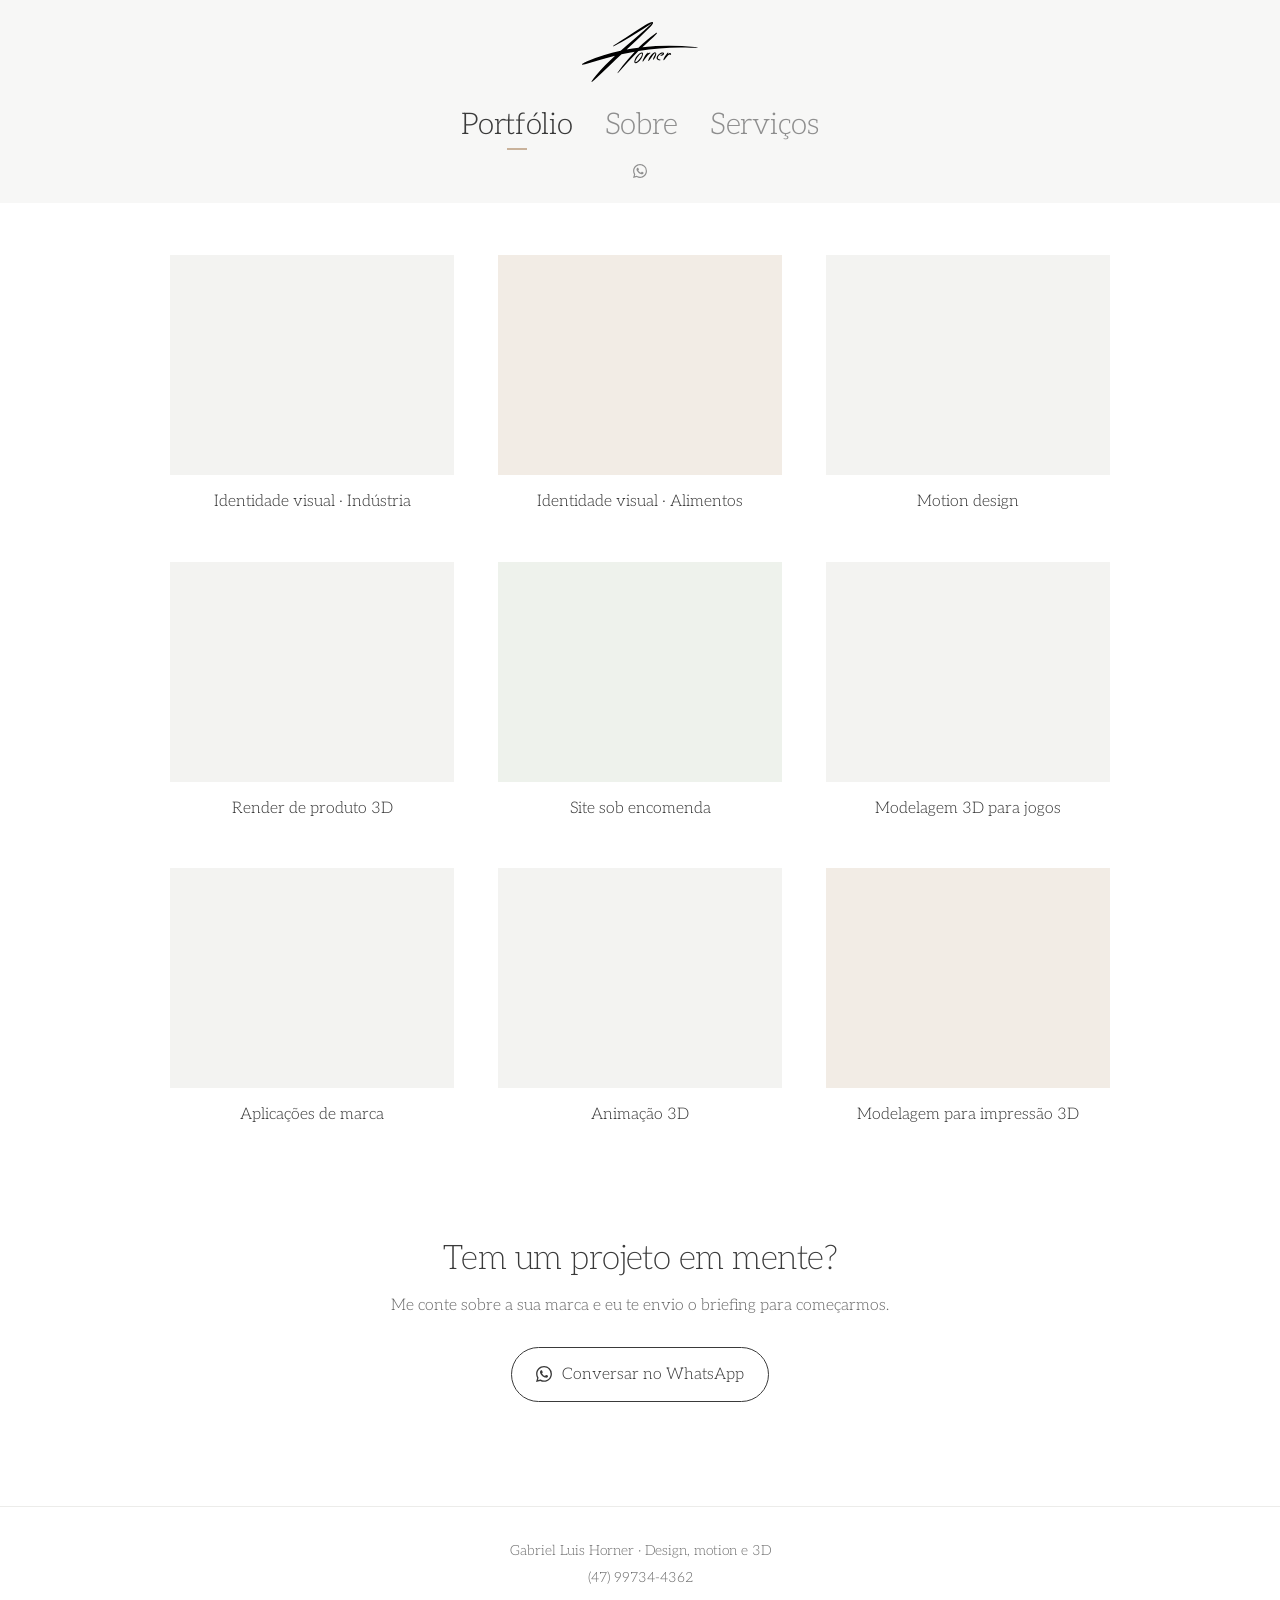
==== index.html @ a1d934be "Primeira versão do portfólio: Portfólio, Sobre e Serviços Co-authored-by: Cursor <cursoragent@cursor" ====
<!doctype html>
<html lang="pt-BR">
<head>
  <meta charset="utf-8">
  <meta name="viewport" content="width=device-width, initial-scale=1">
  <title>Gabriel Horner · Design</title>
  <meta name="description" content="Portfólio de Gabriel Luis Horner: identidade visual, sites, motion design e modelagem 3D.">
  <link rel="icon" href="assets/img/logo-horner.svg" type="image/svg+xml">
  <link rel="preload" href="assets/fonts/aleo-latin.woff2" as="font" type="font/woff2" crossorigin>
  <link rel="stylesheet" href="css/style.css">
</head>
<body>
  <svg width="0" height="0" style="position:absolute" aria-hidden="true" focusable="false">
    <symbol id="icon-whatsapp" viewBox="0 0 24 24"><path d="M17.472 14.382c-.297-.149-1.758-.867-2.03-.967-.273-.099-.471-.148-.67.15-.197.297-.767.966-.94 1.164-.173.199-.347.223-.644.075-.297-.15-1.255-.463-2.39-1.475-.883-.788-1.48-1.761-1.653-2.059-.173-.297-.018-.458.13-.606.134-.133.298-.347.446-.52.149-.174.198-.298.298-.497.099-.198.05-.371-.025-.52-.075-.149-.669-1.612-.916-2.207-.242-.579-.487-.5-.669-.51-.173-.008-.371-.01-.57-.01-.198 0-.52.074-.792.372-.272.297-1.04 1.016-1.04 2.479 0 1.462 1.065 2.875 1.213 3.074.149.198 2.096 3.2 5.077 4.487.709.306 1.262.489 1.694.625.712.227 1.36.195 1.871.118.571-.085 1.758-.719 2.006-1.413.248-.694.248-1.289.173-1.413-.074-.124-.272-.198-.57-.347m-5.421 7.403h-.004a9.87 9.87 0 01-5.031-1.378l-.361-.214-3.741.982.998-3.648-.235-.374a9.86 9.86 0 01-1.51-5.26c.001-5.45 4.436-9.884 9.888-9.884 2.64 0 5.122 1.03 6.988 2.898a9.825 9.825 0 012.893 6.994c-.003 5.45-4.437 9.884-9.885 9.884m8.413-18.297A11.815 11.815 0 0012.05 0C5.495 0 .16 5.335.157 11.892c0 2.096.547 4.142 1.588 5.945L.057 24l6.305-1.654a11.882 11.882 0 005.683 1.448h.005c6.554 0 11.89-5.335 11.893-11.893a11.821 11.821 0 00-3.48-8.413Z"/></symbol>
    <symbol id="icon-instagram" viewBox="0 0 24 24"><path d="M7.0301.084c-1.2768.0602-2.1487.264-2.911.5634-.7888.3075-1.4575.72-2.1228 1.3877-.6652.6677-1.075 1.3368-1.3802 2.127-.2954.7638-.4956 1.6365-.552 2.914-.0564 1.2775-.0689 1.6882-.0626 4.947.0062 3.2586.0206 3.6671.0825 4.9473.061 1.2765.264 2.1482.5635 2.9107.308.7889.72 1.4573 1.388 2.1228.6679.6655 1.3365 1.0743 2.1285 1.38.7632.295 1.6361.4961 2.9134.552 1.2773.056 1.6884.069 4.9462.0627 3.2578-.0062 3.668-.0207 4.9478-.0814 1.28-.0607 2.147-.2652 2.9098-.5633.7889-.3086 1.4578-.72 2.1228-1.3881.665-.6682 1.0745-1.3378 1.3795-2.1284.2957-.7632.4966-1.636.552-2.9124.056-1.2809.0692-1.6898.063-4.948-.0063-3.2583-.021-3.6668-.0817-4.9465-.0607-1.2797-.264-2.1487-.5633-2.9117-.3084-.7889-.72-1.4568-1.3876-2.1228C21.2982 1.33 20.628.9208 19.8378.6165 19.074.321 18.2017.1197 16.9244.0645 15.6471.0093 15.236-.005 11.977.0014 8.718.0076 8.31.0215 7.0301.0839m.1402 21.6932c-1.17-.0509-1.8053-.2453-2.2287-.408-.5606-.216-.96-.4771-1.3819-.895-.422-.4178-.6811-.8186-.9-1.378-.1644-.4234-.3624-1.058-.4171-2.228-.0595-1.2645-.072-1.6442-.079-4.848-.007-3.2037.0053-3.583.0607-4.848.05-1.169.2456-1.805.408-2.2282.216-.5613.4762-.96.895-1.3816.4188-.4217.8184-.6814 1.3783-.9003.423-.1651 1.0575-.3614 2.227-.4171 1.2655-.06 1.6447-.072 4.848-.079 3.2033-.007 3.5835.005 4.8495.0608 1.169.0508 1.8053.2445 2.228.408.5608.216.96.4754 1.3816.895.4217.4194.6816.8176.9005 1.3787.1653.4217.3617 1.056.4169 2.2263.0602 1.2655.0739 1.645.0796 4.848.0058 3.203-.0055 3.5834-.061 4.848-.051 1.17-.245 1.8055-.408 2.2294-.216.5604-.4763.96-.8954 1.3814-.419.4215-.8181.6811-1.3783.9-.4224.1649-1.0577.3617-2.2262.4174-1.2656.0595-1.6448.072-4.8493.079-3.2045.007-3.5825-.006-4.848-.0608M16.953 5.5864A1.44 1.44 0 1 0 18.39 4.144a1.44 1.44 0 0 0-1.437 1.4424M5.8385 12.012c.0067 3.4032 2.7706 6.1557 6.173 6.1493 3.4026-.0065 6.157-2.7701 6.1506-6.1733-.0065-3.4032-2.771-6.1565-6.174-6.1498-3.403.0067-6.156 2.771-6.1496 6.1738M8 12.0077a4 4 0 1 1 4.008 3.9921A3.9996 3.9996 0 0 1 8 12.0077"/></symbol>
    <symbol id="icon-behance" viewBox="0 0 24 24"><path d="M16.969 16.927a2.561 2.561 0 0 0 1.901.677 2.501 2.501 0 0 0 1.531-.475c.362-.235.636-.584.779-.99h2.585a5.091 5.091 0 0 1-1.9 2.896 5.292 5.292 0 0 1-3.091.88 5.839 5.839 0 0 1-2.284-.433 4.871 4.871 0 0 1-1.723-1.211 5.657 5.657 0 0 1-1.08-1.874 7.057 7.057 0 0 1-.383-2.393c-.005-.8.129-1.595.396-2.349a5.313 5.313 0 0 1 5.088-3.604 4.87 4.87 0 0 1 2.376.563c.661.362 1.231.87 1.668 1.485a6.2 6.2 0 0 1 .943 2.133c.194.821.263 1.666.205 2.508h-7.699c-.063.79.184 1.574.688 2.187ZM6.947 4.084a8.065 8.065 0 0 1 1.928.198 4.29 4.29 0 0 1 1.490.638c.418.303.748.711.958 1.182.241.579.357 1.203.341 1.830a3.506 3.506 0 0 1-.506 1.961 3.726 3.726 0 0 1-1.503 1.287 3.588 3.588 0 0 1 2.027 1.437c.464.747.697 1.615.67 2.494a4.593 4.593 0 0 1-.423 2.032 3.945 3.945 0 0 1-1.163 1.413 5.114 5.114 0 0 1-1.683.807 7.135 7.135 0 0 1-1.928.259H0V4.084h6.947Zm-.235 12.9c.308.004.616-.029.916-.099a2.18 2.18 0 0 0 .766-.332c.228-.158.411-.371.534-.619.142-.317.208-.663.191-1.009a2.08 2.08 0 0 0-.642-1.715 2.618 2.618 0 0 0-1.696-.505h-3.54v4.279h3.471Zm13.635-5.967a2.13 2.13 0 0 0-1.654-.619 2.336 2.336 0 0 0-1.163.259 2.474 2.474 0 0 0-.738.62 2.359 2.359 0 0 0-.396.792c-.074.239-.12.485-.137.734h4.769a3.239 3.239 0 0 0-.679-1.785l-.002-.001Zm-13.813-.648a2.254 2.254 0 0 0 1.423-.433c.399-.355.607-.88.56-1.413a1.916 1.916 0 0 0-.178-.891 1.298 1.298 0 0 0-.495-.533 1.851 1.851 0 0 0-.711-.274 3.966 3.966 0 0 0-.835-.073H3.241v3.631h3.293v-.014ZM21.62 5.122h-5.976v1.527h5.976V5.122Z"/></symbol>
  </svg>
  <a class="skip-link" href="#conteudo">Pular para o conteúdo</a>

  <header class="site-header">
    <a class="brand" href="index.html" aria-label="Gabriel Horner, página inicial">
      <img src="assets/img/logo-horner.svg" alt="Gabriel Horner" width="156" height="81">
    </a>
    <nav class="site-nav" aria-label="Principal">
      <ul>
        <li><a href="index.html" aria-current="page">Portfólio</a></li>
        <li><a href="sobre.html">Sobre</a></li>
        <li><a href="servicos.html">Serviços</a></li>
      </ul>
    </nav>
    <ul class="social" aria-label="Redes e contato">
      <li><a href="https://wa.me/5547997344362" target="_blank" rel="noopener" aria-label="WhatsApp"><svg aria-hidden="true"><use href="#icon-whatsapp"/></svg></a></li>
    </ul>
  </header>

  <main id="conteudo">
    <h1 class="visually-hidden">Portfólio</h1>

    <!-- Para trocar um bloco pela arte final: substitua a div .tile__media--placeholder por
         <div class="tile__media"><img src="assets/projetos/arquivo.jpg" alt="Descrição" loading="lazy"></div>
         e, quando houver página do projeto, envolva o <figure> em <a href="projeto.html">. -->
    <ul class="grid">
      <li class="tile" style="--i:0">
        <figure>
          <div class="tile__media tile__media--placeholder" aria-hidden="true"></div>
          <figcaption><span>Identidade visual · Indústria</span></figcaption>
        </figure>
      </li>
      <li class="tile" style="--i:1">
        <figure>
          <div class="tile__media tile__media--placeholder" data-tone="sand" aria-hidden="true"></div>
          <figcaption><span>Identidade visual · Alimentos</span></figcaption>
        </figure>
      </li>
      <li class="tile" style="--i:2">
        <figure>
          <div class="tile__media tile__media--placeholder" aria-hidden="true"></div>
          <figcaption><span>Motion design</span></figcaption>
        </figure>
      </li>
      <li class="tile" style="--i:3">
        <figure>
          <div class="tile__media tile__media--placeholder" aria-hidden="true"></div>
          <figcaption><span>Render de produto 3D</span></figcaption>
        </figure>
      </li>
      <li class="tile" style="--i:4">
        <figure>
          <div class="tile__media tile__media--placeholder" data-tone="sage" aria-hidden="true"></div>
          <figcaption><span>Site sob encomenda</span></figcaption>
        </figure>
      </li>
      <li class="tile" style="--i:5">
        <figure>
          <div class="tile__media tile__media--placeholder" aria-hidden="true"></div>
          <figcaption><span>Modelagem 3D para jogos</span></figcaption>
        </figure>
      </li>
      <li class="tile" style="--i:6">
        <figure>
          <div class="tile__media tile__media--placeholder" aria-hidden="true"></div>
          <figcaption><span>Aplicações de marca</span></figcaption>
        </figure>
      </li>
      <li class="tile" style="--i:7">
        <figure>
          <div class="tile__media tile__media--placeholder" aria-hidden="true"></div>
          <figcaption><span>Animação 3D</span></figcaption>
        </figure>
      </li>
      <li class="tile" style="--i:8">
        <figure>
          <div class="tile__media tile__media--placeholder" data-tone="sand" aria-hidden="true"></div>
          <figcaption><span>Modelagem para impressão 3D</span></figcaption>
        </figure>
      </li>
    </ul>

    <section class="contact" aria-labelledby="contato-titulo">
      <h2 id="contato-titulo">Tem um projeto em mente?</h2>
      <p>Me conte sobre a sua marca e eu te envio o briefing para começarmos.</p>
      <a class="button" href="https://wa.me/5547997344362?text=Ol%C3%A1%20Gabriel!%20Vi%20seu%20portf%C3%B3lio%20e%20gostaria%20de%20conversar%20sobre%20um%20projeto." target="_blank" rel="noopener">
        <svg aria-hidden="true"><use href="#icon-whatsapp"/></svg>
        Conversar no WhatsApp
      </a>
    </section>
  </main>

  <footer class="site-footer">
    <p>Gabriel Luis Horner · Design, motion e 3D</p>
    <p><a href="https://wa.me/5547997344362" target="_blank" rel="noopener">(47) 99734-4362</a></p>
  </footer>

  <script src="js/scroll-sequence.js" defer></script>
</body>
</html>
---- css/style.css ----
@font-face {
  font-family: "Aleo";
  font-style: normal;
  font-weight: 200 500;
  font-display: swap;
  src: url("../assets/fonts/aleo-latin.woff2") format("woff2");
}

:root {
  --ground: #ffffff;
  --field: #f7f7f6;
  --ink: #3a3a3a;
  --text: #6b6b6b;
  --muted: #8e8e8e;
  --quiet: #737373;
  --hairline: #ececea;

  --brown: #c9b29b;
  --brown-soft: #f2ece5;
  --green: #a9bba3;
  --green-soft: #eef2ec;
  --green-deep: #5f7559;

  --tile: #f3f3f1;

  --font: "Aleo", "Rockwell", Georgia, serif;
  --ease-out: cubic-bezier(0.16, 1, 0.3, 1);

  --wrap: 1100px;
  --gutter: clamp(1.25rem, 4vw, 2.5rem);

  color-scheme: light;
}

*,
*::before,
*::after {
  box-sizing: border-box;
}

html {
  -webkit-text-size-adjust: 100%;
  scrollbar-color: #d8d8d5 transparent;
}

body {
  margin: 0;
  background: var(--ground);
  color: var(--text);
  font-family: var(--font);
  font-weight: 300;
  font-size: 1rem;
  line-height: 1.7;
  caret-color: var(--green-deep);
  -webkit-font-smoothing: antialiased;
  text-rendering: optimizeLegibility;
}

::selection {
  background: var(--brown-soft);
  color: var(--ink);
}

img,
svg {
  display: block;
  max-width: 100%;
}

a {
  color: inherit;
  text-decoration-thickness: 1px;
  text-underline-offset: 0.3em;
}

:focus-visible {
  outline: 2px solid var(--green-deep);
  outline-offset: 4px;
  border-radius: 2px;
}

h1,
h2,
h3 {
  margin: 0;
  color: var(--ink);
  font-weight: 300;
  line-height: 1.2;
  text-wrap: balance;
}

p {
  margin: 0;
  text-wrap: pretty;
}

figure {
  margin: 0;
}

.visually-hidden {
  position: absolute;
  width: 1px;
  height: 1px;
  overflow: hidden;
  clip-path: inset(50%);
  white-space: nowrap;
}

.skip-link {
  position: absolute;
  left: 1rem;
  top: -3rem;
  z-index: 10;
  padding: 0.5rem 1rem;
  background: var(--ink);
  color: var(--ground);
  text-decoration: none;
  transition: top 0.2s var(--ease-out);
}

.skip-link:focus {
  top: 1rem;
}

/* Header */

.site-header {
  view-transition-name: site-header;
  background: var(--field);
  padding: clamp(1.25rem, 2.5vw, 1.375rem) var(--gutter) clamp(0.75rem, 1.5vw, 1rem);
  text-align: center;
}

.brand {
  display: inline-block;
  border-radius: 4px;
}

.brand img {
  width: clamp(112px, 9vw, 130px);
  height: auto;
}

.site-nav ul {
  display: flex;
  justify-content: center;
  flex-wrap: wrap;
  gap: 0.25rem clamp(1.25rem, 3vw, 2rem);
  margin: 0.75rem 0 0;
  line-height: 1.2;
  padding: 0;
  list-style: none;
}

.site-nav a {
  position: relative;
  display: inline-block;
  padding: 0.25rem 0;
  color: var(--muted);
  font-size: clamp(1.5rem, 1.2rem + 1vw, 1.875rem);
  font-weight: 300;
  letter-spacing: -0.01em;
  text-decoration: none;
  transition: color 0.3s var(--ease-out);
}

.site-nav a::after {
  content: "";
  position: absolute;
  left: 50%;
  bottom: -0.15rem;
  width: 1.25rem;
  height: 2px;
  background: var(--brown);
  transform: translateX(-50%) scaleX(0);
  transition: transform 0.45s var(--ease-out);
}

.site-nav a:hover {
  color: var(--ink);
}

.site-nav a[aria-current="page"] {
  color: var(--ink);
}

.site-nav a[aria-current="page"]::after {
  transform: translateX(-50%) scaleX(1);
}

.social {
  display: flex;
  justify-content: center;
  gap: 0.5rem;
  margin: 0.5rem 0 0;
  padding: 0;
  list-style: none;
}

.social a {
  display: grid;
  place-items: center;
  width: 2rem;
  height: 2rem;
  color: var(--muted);
  transition: color 0.3s var(--ease-out);
}

.social a:hover {
  color: var(--ink);
}

.social svg {
  width: 14px;
  height: 14px;
  fill: currentColor;
}

/* Layout */

main {
  display: block;
  padding: clamp(2.5rem, 6vw, 3.25rem) clamp(1.25rem, 7vw, 5rem) clamp(4rem, 9vw, 6.5rem);
}

.wrap {
  max-width: var(--wrap);
  margin: 0 auto;
}

.page-title {
  text-align: center;
  font-size: clamp(2.25rem, 1.6rem + 2.4vw, 3.25rem);
  font-weight: 200;
  letter-spacing: -0.02em;
  margin-bottom: clamp(2rem, 5vw, 3.25rem);
}

.lead {
  max-width: 62ch;
  margin: 0 auto;
  text-align: center;
  font-size: 1.0625rem;
}

/* Portfolio grid */

.grid {
  display: grid;
  grid-template-columns: repeat(3, minmax(0, 1fr));
  gap: clamp(2rem, 4vw, 3rem) clamp(1.5rem, 3.5vw, 2.75rem);
  max-width: 940px;
  margin: 0 auto;
  padding: 0;
  list-style: none;
}

.tile {
  margin: 0;
  animation: tile-in 0.9s var(--ease-out) both;
  animation-delay: calc(var(--i, 0) * 70ms);
}

.tile__media {
  position: relative;
  aspect-ratio: 4 / 3.1;
  overflow: hidden;
  background: var(--tile);
}

.tile__media img {
  width: 100%;
  height: 100%;
  object-fit: cover;
  transition: transform 0.8s var(--ease-out);
}

.tile__media[data-tone="sand"] {
  background: var(--brown-soft);
}

.tile__media[data-tone="sage"] {
  background: var(--green-soft);
}

.tile figcaption {
  margin-top: 1rem;
  color: var(--ink);
  text-align: center;
  font-size: 1rem;
  line-height: 1.4;
}

.tile a {
  display: block;
  text-decoration: none;
}

.tile a:hover .tile__media img {
  transform: scale(1.03);
}

.tile a figcaption span {
  background: linear-gradient(var(--brown), var(--brown)) center bottom / 0 2px no-repeat;
  padding-bottom: 0.2rem;
  transition: background-size 0.45s var(--ease-out);
}

.tile a:hover figcaption span {
  background-size: 100% 2px;
}

@keyframes tile-in {
  from {
    opacity: 0;
    transform: translateY(14px);
    filter: blur(4px);
  }
}

/* About */

.about-intro {
  max-width: 60ch;
  margin: 0 auto;
  text-align: center;
  font-size: 1.0625rem;
}

.about-intro p + p {
  margin-top: 1.1rem;
}

.about-cols {
  display: grid;
  grid-template-columns: minmax(0, 1.15fr) minmax(0, 1fr);
  gap: clamp(2.5rem, 6vw, 5rem);
  max-width: 880px;
  margin: clamp(3.5rem, 8vw, 5.5rem) auto 0;
  padding-top: clamp(2.5rem, 6vw, 3.5rem);
  border-top: 1px solid var(--hairline);
}

.section-title {
  font-size: 1.375rem;
  margin-bottom: 1.5rem;
}

.timeline {
  margin: 0;
  padding: 0;
  list-style: none;
}

.timeline li {
  display: grid;
  grid-template-columns: 6.5rem minmax(0, 1fr);
  gap: 1rem;
  padding: 0.9rem 0;
  border-bottom: 1px solid var(--hairline);
}

.timeline li:first-child {
  padding-top: 0;
}

.timeline time,
.timeline .when {
  color: var(--ink);
  font-variant-numeric: tabular-nums;
}

.tools dt {
  color: var(--ink);
  margin-top: 1.25rem;
}

.tools dt:first-child {
  margin-top: 0;
}

.tools dd {
  margin: 0.25rem 0 0;
}

.tools {
  margin: 0;
}

/* Services */

.services {
  max-width: 960px;
  margin: clamp(3rem, 7vw, 4.5rem) auto 0;
  padding: 0;
  list-style: none;
  border-top: 1px solid var(--hairline);
}

.service {
  display: grid;
  grid-template-columns: minmax(0, 0.8fr) minmax(0, 1.1fr) minmax(0, 1.25fr);
  gap: 1rem clamp(1.5rem, 4vw, 3rem);
  padding: clamp(1.75rem, 4vw, 2.5rem) 0;
  border-bottom: 1px solid var(--hairline);
}

.service h2 {
  font-size: 1.375rem;
  line-height: 1.35;
}

.prices {
  margin: 0;
}

.prices div {
  display: grid;
  grid-template-columns: minmax(0, 1fr) auto;
  align-items: baseline;
  gap: 0 1rem;
  padding: 0.15rem 0;
  line-height: 1.45;
}

.prices div + div {
  margin-top: 0.5rem;
}

.prices dt {
  color: var(--text);
}

.prices dd {
  margin: 0;
  color: var(--ink);
  font-variant-numeric: tabular-nums;
  white-space: nowrap;
}

.prices small {
  color: var(--quiet);
  font-size: 0.8125rem;
  margin-right: 0.3em;
}

.service--bundle h2 {
  position: relative;
}

.service--bundle h2::before {
  content: "";
  position: absolute;
  left: 0;
  top: -0.85rem;
  width: 1.25rem;
  height: 2px;
  background: var(--green);
}

.price-note {
  max-width: 960px;
  margin: 1.5rem auto 0;
  color: var(--quiet);
  font-size: 0.875rem;
  text-align: center;
}

.process {
  max-width: 960px;
  margin: clamp(4rem, 9vw, 6rem) auto 0;
  text-align: center;
}

.process ol {
  display: grid;
  grid-template-columns: repeat(4, minmax(0, 1fr));
  gap: 1.5rem;
  margin: 2rem 0 0;
  padding: 0;
  list-style: none;
  text-align: left;
}

.process li {
  position: relative;
  padding-top: 1.25rem;
  border-top: 1px solid var(--hairline);
}

.process li::before {
  content: "";
  position: absolute;
  top: -4px;
  left: 0;
  width: 7px;
  height: 7px;
  border-radius: 50%;
  background: var(--brown);
}

.process h3 {
  font-size: 1.0625rem;
  margin-bottom: 0.4rem;
}

.process p {
  font-size: 0.9375rem;
}

/* Contact band */

.contact {
  max-width: 640px;
  margin: clamp(4.5rem, 10vw, 7rem) auto 0;
  text-align: center;
}

.contact h2 {
  font-size: clamp(1.625rem, 1.3rem + 1.2vw, 2.125rem);
  font-weight: 200;
  letter-spacing: -0.015em;
}

.contact p {
  margin-top: 0.75rem;
}

.button {
  display: inline-flex;
  align-items: center;
  gap: 0.6rem;
  margin-top: 1.75rem;
  padding: 0.8rem 1.5rem;
  border: 1px solid var(--ink);
  border-radius: 999px;
  color: var(--ink);
  font: inherit;
  text-decoration: none;
  transition: background-color 0.35s var(--ease-out), color 0.35s var(--ease-out);
}

.button svg {
  width: 16px;
  height: 16px;
  fill: currentColor;
}

.button:hover {
  background: var(--ink);
  color: var(--ground);
}

/* Footer */

.site-footer {
  padding: 2rem var(--gutter) 2.5rem;
  border-top: 1px solid var(--hairline);
  color: var(--quiet);
  font-size: 0.875rem;
  text-align: center;
}

.site-footer p + p {
  margin-top: 0.25rem;
}

.site-footer a {
  color: var(--text);
  text-decoration: none;
}

.site-footer a:hover {
  color: var(--ink);
  text-decoration: underline;
}

/* Scroll-driven image sequence (see js/scroll-sequence.js) */

.sequence {
  position: relative;
  height: var(--sequence-length, 300vh);
}

.sequence__stage {
  position: sticky;
  top: 0;
  height: 100vh;
  height: 100svh;
  overflow: hidden;
}

.sequence canvas {
  width: 100%;
  height: 100%;
}

/* Page transitions */

@view-transition {
  navigation: auto;
}

::view-transition-old(root),
::view-transition-new(root) {
  animation-duration: 0.35s;
  animation-timing-function: var(--ease-out);
}

::view-transition-group(site-header) {
  animation: none;
}

/* Responsive */

@media (max-width: 860px) {
  .grid {
    grid-template-columns: repeat(2, minmax(0, 1fr));
  }

  .service {
    grid-template-columns: minmax(0, 1fr) minmax(0, 1fr);
  }

  .service h2 {
    grid-column: 1 / -1;
  }

  .process ol {
    grid-template-columns: repeat(2, minmax(0, 1fr));
    row-gap: 2rem;
  }
}

@media (max-width: 640px) {
  .about-cols {
    grid-template-columns: minmax(0, 1fr);
  }

  .service {
    grid-template-columns: minmax(0, 1fr);
  }

  .about-intro,
  .lead {
    text-align: left;
  }
}

@media (max-width: 480px) {
  .grid {
    grid-template-columns: minmax(0, 1fr);
  }

  .process ol {
    grid-template-columns: minmax(0, 1fr);
  }

  .timeline li {
    grid-template-columns: minmax(0, 1fr);
    gap: 0.15rem;
  }
}

@media (prefers-reduced-motion: reduce) {
  *,
  *::before,
  *::after {
    animation-duration: 0.01ms !important;
    animation-delay: 0ms !important;
    transition-duration: 0.01ms !important;
  }

  @view-transition {
    navigation: none;
  }
}
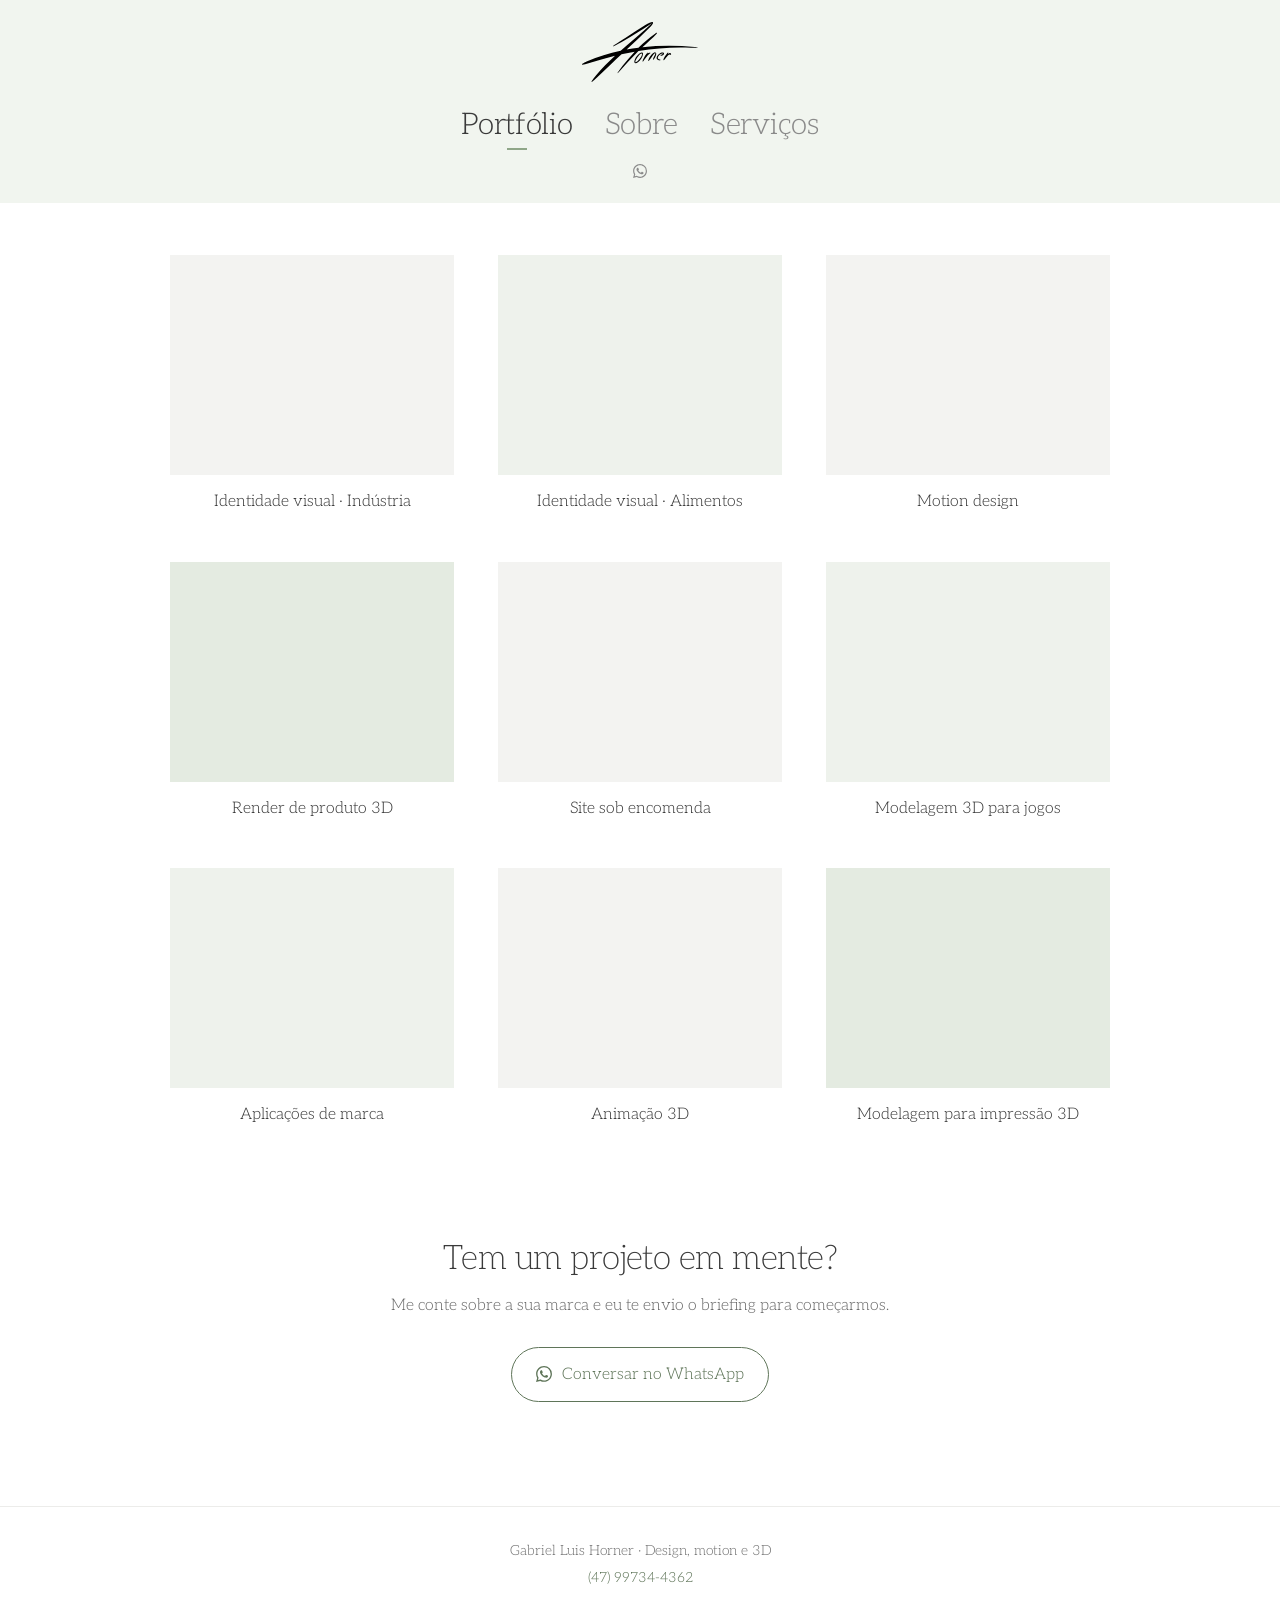
==== commit 435e2dca: "Paleta só verde: remove o marrom, verde mais presente e header verde pastel Co-authored-by: Cursor <" ====
--- a/index.html
+++ b/index.html
@@ -3,6 +3,7 @@
 <head>
   <meta charset="utf-8">
   <meta name="viewport" content="width=device-width, initial-scale=1">
+  <meta name="theme-color" content="#f1f5ef">
   <title>Gabriel Horner · Design</title>
   <meta name="description" content="Portfólio de Gabriel Luis Horner: identidade visual, sites, motion design e modelagem 3D.">
   <link rel="icon" href="assets/img/logo-horner.svg" type="image/svg+xml">
@@ -48,7 +49,7 @@
       </li>
       <li class="tile" style="--i:1">
         <figure>
-          <div class="tile__media tile__media--placeholder" data-tone="sand" aria-hidden="true"></div>
+          <div class="tile__media tile__media--placeholder" data-tone="sage" aria-hidden="true"></div>
           <figcaption><span>Identidade visual · Alimentos</span></figcaption>
         </figure>
       </li>
@@ -60,25 +61,25 @@
       </li>
       <li class="tile" style="--i:3">
         <figure>
-          <div class="tile__media tile__media--placeholder" aria-hidden="true"></div>
+          <div class="tile__media tile__media--placeholder" data-tone="wash" aria-hidden="true"></div>
           <figcaption><span>Render de produto 3D</span></figcaption>
         </figure>
       </li>
       <li class="tile" style="--i:4">
         <figure>
-          <div class="tile__media tile__media--placeholder" data-tone="sage" aria-hidden="true"></div>
+          <div class="tile__media tile__media--placeholder" aria-hidden="true"></div>
           <figcaption><span>Site sob encomenda</span></figcaption>
         </figure>
       </li>
       <li class="tile" style="--i:5">
         <figure>
-          <div class="tile__media tile__media--placeholder" aria-hidden="true"></div>
+          <div class="tile__media tile__media--placeholder" data-tone="sage" aria-hidden="true"></div>
           <figcaption><span>Modelagem 3D para jogos</span></figcaption>
         </figure>
       </li>
       <li class="tile" style="--i:6">
         <figure>
-          <div class="tile__media tile__media--placeholder" aria-hidden="true"></div>
+          <div class="tile__media tile__media--placeholder" data-tone="sage" aria-hidden="true"></div>
           <figcaption><span>Aplicações de marca</span></figcaption>
         </figure>
       </li>
@@ -90,7 +91,7 @@
       </li>
       <li class="tile" style="--i:8">
         <figure>
-          <div class="tile__media tile__media--placeholder" data-tone="sand" aria-hidden="true"></div>
+          <div class="tile__media tile__media--placeholder" data-tone="wash" aria-hidden="true"></div>
           <figcaption><span>Modelagem para impressão 3D</span></figcaption>
         </figure>
       </li>
--- a/css/style.css
+++ b/css/style.css
@@ -8,17 +8,17 @@
 
 :root {
   --ground: #ffffff;
-  --field: #f7f7f6;
+  --field: #f1f5ef;
   --ink: #3a3a3a;
   --text: #6b6b6b;
-  --muted: #8e8e8e;
+  --muted: #8a8a8a;
   --quiet: #737373;
   --hairline: #ececea;
 
-  --brown: #c9b29b;
-  --brown-soft: #f2ece5;
   --green: #a9bba3;
+  --green-mid: #8fa688;
   --green-soft: #eef2ec;
+  --green-wash: #e4ebe1;
   --green-deep: #5f7559;
 
   --tile: #f3f3f1;
@@ -57,7 +57,7 @@
 }
 
 ::selection {
-  background: var(--brown-soft);
+  background: var(--green-soft);
   color: var(--ink);
 }
 
@@ -172,13 +172,13 @@
   bottom: -0.15rem;
   width: 1.25rem;
   height: 2px;
-  background: var(--brown);
+  background: var(--green-mid);
   transform: translateX(-50%) scaleX(0);
   transition: transform 0.45s var(--ease-out);
 }
 
 .site-nav a:hover {
-  color: var(--ink);
+  color: var(--green-deep);
 }
 
 .site-nav a[aria-current="page"] {
@@ -208,7 +208,7 @@
 }
 
 .social a:hover {
-  color: var(--ink);
+  color: var(--green-deep);
 }
 
 .social svg {
@@ -276,8 +276,8 @@
   transition: transform 0.8s var(--ease-out);
 }
 
-.tile__media[data-tone="sand"] {
-  background: var(--brown-soft);
+.tile__media[data-tone="wash"] {
+  background: var(--green-wash);
 }
 
 .tile__media[data-tone="sage"] {
@@ -302,7 +302,7 @@
 }
 
 .tile a figcaption span {
-  background: linear-gradient(var(--brown), var(--brown)) center bottom / 0 2px no-repeat;
+  background: linear-gradient(var(--green-mid), var(--green-mid)) center bottom / 0 2px no-repeat;
   padding-bottom: 0.2rem;
   transition: background-size 0.45s var(--ease-out);
 }
@@ -371,6 +371,10 @@
   font-variant-numeric: tabular-nums;
 }
 
+.timeline li:last-child .when {
+  color: var(--green-deep);
+}
+
 .tools dt {
   color: var(--ink);
   margin-top: 1.25rem;
@@ -449,6 +453,10 @@
   position: relative;
 }
 
+.service--bundle .prices dd {
+  color: var(--green-deep);
+}
+
 .service--bundle h2::before {
   content: "";
   position: absolute;
@@ -456,7 +464,7 @@
   top: -0.85rem;
   width: 1.25rem;
   height: 2px;
-  background: var(--green);
+  background: var(--green-mid);
 }
 
 .price-note {
@@ -497,7 +505,7 @@
   width: 7px;
   height: 7px;
   border-radius: 50%;
-  background: var(--brown);
+  background: var(--green-mid);
 }
 
 .process h3 {
@@ -533,9 +541,9 @@
   gap: 0.6rem;
   margin-top: 1.75rem;
   padding: 0.8rem 1.5rem;
-  border: 1px solid var(--ink);
+  border: 1px solid var(--green-deep);
   border-radius: 999px;
-  color: var(--ink);
+  color: var(--green-deep);
   font: inherit;
   text-decoration: none;
   transition: background-color 0.35s var(--ease-out), color 0.35s var(--ease-out);
@@ -548,7 +556,8 @@
 }
 
 .button:hover {
-  background: var(--ink);
+  border-color: var(--green-deep);
+  background: var(--green-deep);
   color: var(--ground);
 }
 
@@ -567,7 +576,7 @@
 }
 
 .site-footer a {
-  color: var(--text);
+  color: var(--green-deep);
   text-decoration: none;
 }
 
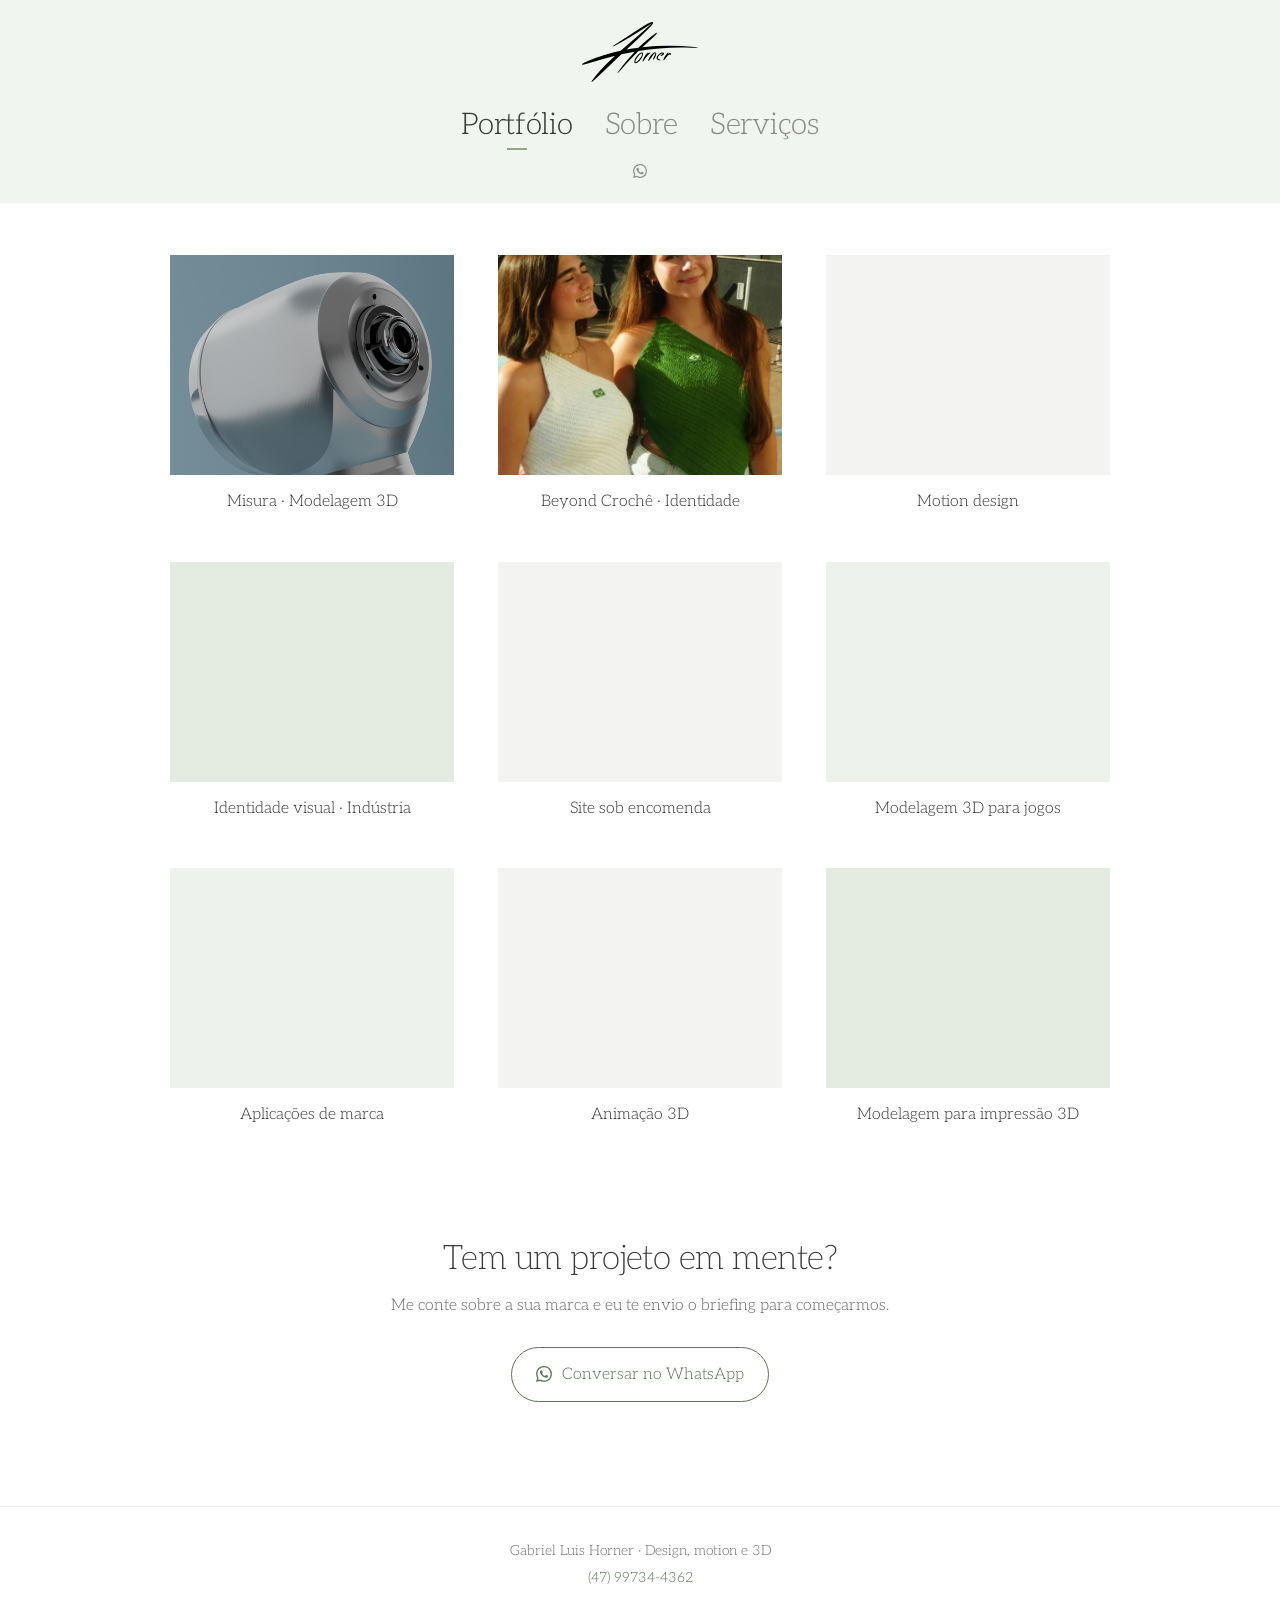
==== commit c784e1b2: "Publica cases Misura e Beyond Crochê no portfólio, com assets e páginas de projeto. Co-authored-by: " ====
--- a/index.html
+++ b/index.html
@@ -37,21 +37,26 @@
   <main id="conteudo">
     <h1 class="visually-hidden">Portfólio</h1>
 
-    <!-- Para trocar um bloco pela arte final: substitua a div .tile__media--placeholder por
-         <div class="tile__media"><img src="assets/projetos/arquivo.jpg" alt="Descrição" loading="lazy"></div>
-         e, quando houver página do projeto, envolva o <figure> em <a href="projeto.html">. -->
     <ul class="grid">
       <li class="tile" style="--i:0">
-        <figure>
-          <div class="tile__media tile__media--placeholder" aria-hidden="true"></div>
-          <figcaption><span>Identidade visual · Indústria</span></figcaption>
-        </figure>
+        <a href="projetos/misura.html">
+          <figure>
+            <div class="tile__media">
+              <img src="assets/projetos/misura/capa.png" alt="Misura — peça de mão odontológica em render 3D" width="1080" height="1920" loading="eager">
+            </div>
+            <figcaption><span>Misura · Modelagem 3D</span></figcaption>
+          </figure>
+        </a>
       </li>
       <li class="tile" style="--i:1">
-        <figure>
-          <div class="tile__media tile__media--placeholder" data-tone="sage" aria-hidden="true"></div>
-          <figcaption><span>Identidade visual · Alimentos</span></figcaption>
-        </figure>
+        <a href="projetos/crochetbeyond.html">
+          <figure>
+            <div class="tile__media">
+              <img src="assets/projetos/crochetbeyond/capa.jpg" alt="Beyond Crochê — identidade visual" width="1400" height="1050" loading="lazy">
+            </div>
+            <figcaption><span>Beyond Crochê · Identidade</span></figcaption>
+          </figure>
+        </a>
       </li>
       <li class="tile" style="--i:2">
         <figure>
@@ -62,7 +67,7 @@
       <li class="tile" style="--i:3">
         <figure>
           <div class="tile__media tile__media--placeholder" data-tone="wash" aria-hidden="true"></div>
-          <figcaption><span>Render de produto 3D</span></figcaption>
+          <figcaption><span>Identidade visual · Indústria</span></figcaption>
         </figure>
       </li>
       <li class="tile" style="--i:4">
--- a/css/style.css
+++ b/css/style.css
@@ -273,6 +273,7 @@
   width: 100%;
   height: 100%;
   object-fit: cover;
+  object-position: center 28%;
   transition: transform 0.8s var(--ease-out);
 }
 
@@ -514,7 +515,7 @@
 }
 
 .process p {
-  font-size: 0.9375rem;
+  font-size: 0.875rem;
 }
 
 /* Contact band */
@@ -585,11 +586,93 @@
   text-decoration: underline;
 }
 
+/* Project case study */
+
+.project-intro {
+  max-width: 42rem;
+  margin: 0 auto clamp(2.5rem, 6vw, 4rem);
+  text-align: center;
+}
+
+.project-intro .page-title {
+  margin-bottom: 0.75rem;
+}
+
+.project-intro .lead {
+  margin: 0 auto;
+}
+
+.project-meta {
+  margin-top: 1rem;
+  color: var(--quiet);
+  font-size: 0.875rem;
+}
+
+.project-back {
+  display: inline-block;
+  margin-bottom: 1.5rem;
+  color: var(--quiet);
+  font-size: 0.875rem;
+  text-decoration: none;
+  transition: color 0.3s var(--ease-out);
+}
+
+.project-back:hover {
+  color: var(--green-deep);
+}
+
+.gallery {
+  display: flex;
+  flex-direction: column;
+  gap: clamp(1.25rem, 3vw, 2.25rem);
+  max-width: 960px;
+  margin: 0 auto;
+}
+
+.gallery figure {
+  margin: 0;
+}
+
+.gallery img {
+  width: 100%;
+  height: auto;
+  background: var(--tile);
+}
+
+.gallery__pair {
+  display: grid;
+  grid-template-columns: repeat(2, minmax(0, 1fr));
+  gap: clamp(1.25rem, 3vw, 2.25rem);
+}
+
+.gallery__trio {
+  display: grid;
+  grid-template-columns: repeat(3, minmax(0, 1fr));
+  gap: clamp(1rem, 2.5vw, 1.75rem);
+}
+
+.gallery figcaption {
+  margin-top: 0.75rem;
+  color: var(--quiet);
+  font-size: 0.875rem;
+  text-align: center;
+}
+
+.gallery--bleed {
+  max-width: none;
+  margin-inline: calc(var(--gutter) * -1);
+}
+
+.gallery--bleed img {
+  width: 100%;
+}
+
 /* Scroll-driven image sequence (see js/scroll-sequence.js) */
 
 .sequence {
   position: relative;
   height: var(--sequence-length, 300vh);
+  margin: clamp(2rem, 5vw, 3.5rem) calc(var(--gutter) * -1);
 }
 
 .sequence__stage {
@@ -598,11 +681,185 @@
   height: 100vh;
   height: 100svh;
   overflow: hidden;
+  background: var(--ground);
 }
 
 .sequence canvas {
   width: 100%;
   height: 100%;
+}
+
+.sequence__hint {
+  position: absolute;
+  left: 50%;
+  bottom: clamp(1.25rem, 4vw, 2.5rem);
+  z-index: 1;
+  margin: 0;
+  color: var(--quiet);
+  font-size: 0.875rem;
+  transform: translateX(-50%);
+  pointer-events: none;
+}
+
+/* Related projects + closing actions */
+
+.related {
+  max-width: 940px;
+  margin: clamp(4.5rem, 10vw, 7rem) auto 0;
+  padding-top: clamp(2.5rem, 6vw, 3.5rem);
+  border-top: 1px solid var(--hairline);
+  text-align: center;
+}
+
+.related .section-title {
+  margin-bottom: clamp(1.75rem, 4vw, 2.5rem);
+}
+
+.related .grid {
+  margin: 0 auto;
+}
+
+.related .tile a {
+  display: block;
+  text-decoration: none;
+}
+
+.related .tile--soon figcaption {
+  color: var(--quiet);
+}
+
+.project-actions {
+  display: flex;
+  flex-wrap: wrap;
+  justify-content: center;
+  gap: 0.85rem 1rem;
+  margin-top: clamp(2.25rem, 5vw, 3rem);
+}
+
+.button--quiet {
+  border-color: var(--ink);
+  color: var(--ink);
+}
+
+.button--quiet:hover {
+  border-color: var(--ink);
+  background: var(--ink);
+  color: var(--ground);
+}
+
+/* Case study: brand story blocks */
+
+.case-block {
+  max-width: 960px;
+  margin: clamp(3rem, 7vw, 5rem) auto 0;
+}
+
+.case-block .section-title {
+  text-align: center;
+  margin-bottom: 0.75rem;
+}
+
+.case-block > .lead {
+  margin: 0 auto 1.75rem;
+}
+
+.case-block--tight {
+  margin-top: clamp(2rem, 5vw, 3rem);
+}
+
+.product-grid {
+  display: grid;
+  grid-template-columns: repeat(3, minmax(0, 1fr));
+  gap: clamp(1rem, 2.5vw, 1.75rem);
+  max-width: 960px;
+  margin: 0 auto;
+  padding: 0;
+  list-style: none;
+}
+
+.product-grid figure {
+  margin: 0;
+}
+
+.product-grid img {
+  width: 100%;
+  height: auto;
+  aspect-ratio: 3 / 4;
+  object-fit: cover;
+  background: var(--tile);
+}
+
+.product-grid figcaption {
+  margin-top: 0.65rem;
+  color: var(--ink);
+  font-size: 1rem;
+  text-align: center;
+}
+
+.site-frame {
+  margin: 0 auto;
+  max-width: 960px;
+  border: 1px solid var(--hairline);
+  background: var(--tile);
+}
+
+.site-frame img {
+  width: 100%;
+  height: auto;
+  display: block;
+}
+
+.site-frame + .site-frame {
+  margin-top: 1.25rem;
+}
+
+.site-frame-row {
+  display: grid;
+  grid-template-columns: minmax(0, 1.4fr) minmax(0, 0.7fr);
+  gap: 1.25rem;
+  max-width: 960px;
+  margin: 1.25rem auto 0;
+  align-items: start;
+}
+
+.case-link {
+  display: inline-flex;
+  margin-top: 1.5rem;
+  color: var(--green-deep);
+  text-decoration: none;
+  border-bottom: 1px solid transparent;
+  transition: border-color 0.3s var(--ease-out);
+}
+
+.case-link:hover {
+  border-bottom-color: var(--green-deep);
+}
+
+.brand-mark {
+  display: flex;
+  justify-content: center;
+  margin: 0 auto 1.5rem;
+}
+
+.brand-mark img {
+  width: min(180px, 40vw);
+  height: auto;
+}
+
+@media (max-width: 860px) {
+  .product-grid {
+    grid-template-columns: repeat(2, minmax(0, 1fr));
+  }
+}
+
+@media (max-width: 640px) {
+  .site-frame-row {
+    grid-template-columns: minmax(0, 1fr);
+  }
+
+  .product-grid {
+    grid-template-columns: repeat(2, minmax(0, 1fr));
+  }
 }
 
 /* Page transitions */
@@ -654,6 +911,11 @@
   .about-intro,
   .lead {
     text-align: left;
+  }
+
+  .gallery__pair,
+  .gallery__trio {
+    grid-template-columns: minmax(0, 1fr);
   }
 }
 
